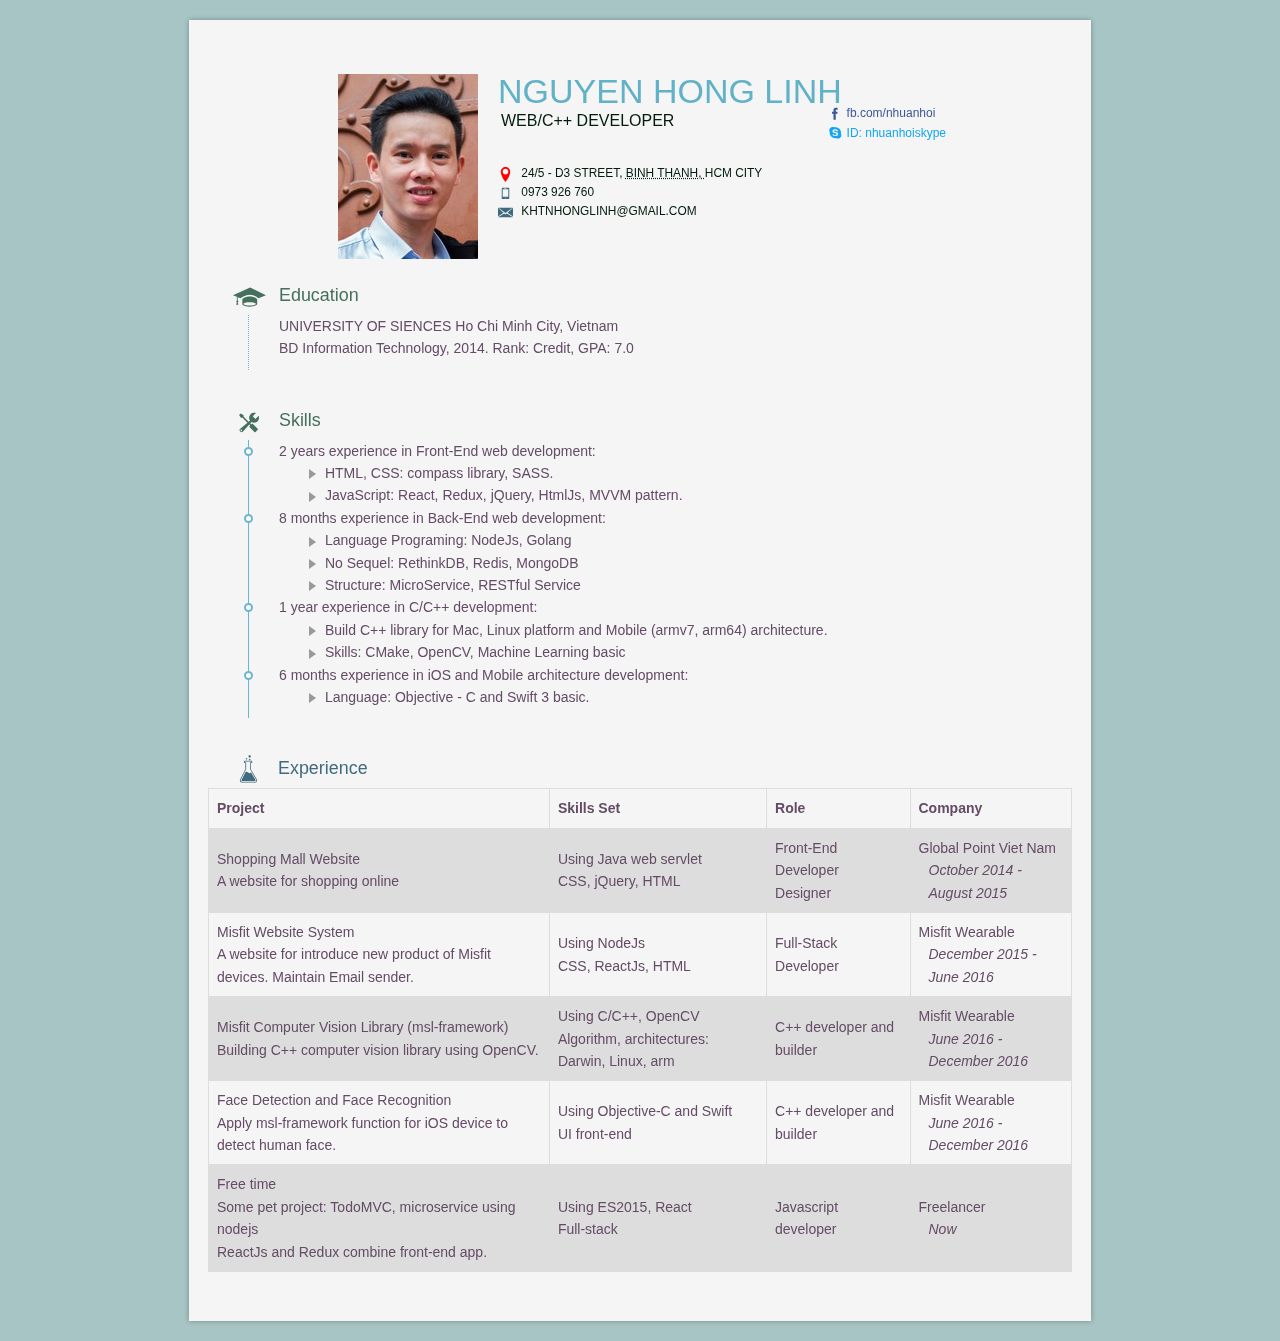
==== plaintext.html @ 3585d6a8 "Add project table" ====
<!DOCTYPE html>
<html lang="en">

<head>
  <meta http-equiv="Content-Type" content="text/html; charset=UTF-8">
  <title>Resume - Linh Nguyen</title>
  <!--<base href="">-->
  <base href=".">
  <meta name="viewport" content="width=device-width">
  <link href="./linh/font" rel="stylesheet" type="text/css">
  <link href="./linh/plaintext.css" rel="stylesheet">
  <link href="./linh/icon.css" rel="stylesheet">
  <link href="./linh/skype.css" rel="stylesheet">
  <style type="text/css" media="print">
  * {
    margin: 0;
    padding: 0;
  }
  
  body {
    background: none;
    margin: 0;
  }
  
  .main {
    padding: 0;
  }
  
  .wrap {
    background: #fff;
    box-shadow: none;
    padding: 0in;
  }
  
  .experience .icon,
  .other-items .icon,
  .main-items .icon {
    background: #fff;
  }
  
  header {
    padding-left: 30px;
  }
  
  .icon-profile {
    display: none;
  }
  
  .vcard {
    margin-left: 0;
  }
  
  .vcard,
  .vcard a {
    color: #888;
  }
  
  .vcard .tel,
  .vcard .emailh {
    margin: 0 30px;
  }
  
  .experience,
  .education,
  .skills,
  .interest {
    xborder-color: #B4D9E7;
  }
  
  #blur_1 {
    display: none;
  }
  </style>
</head>

<body>
  <div class="main">
    <div class="wrap">
      <div class="main-site">
        <a href="http://www.premii.com/">premii.com</a>
      </div>
      <header>
        <div class="profile">
          <img id="profile-image" src="./images/profile1.jpg">
        </div>
        <div class="profile-content">
          <h1 class="name">Nguyen Hong Linh</h1>
          <span class="tagline">Web/C++ Developer</span>
          <address class="vcard">
            <span class="adr">
              <span class="street-address hidden">970 W Weddell Dr # 2</span>
            <span>
                <span class="icon icon-location" style="color: red"></span>
            <span class="text" style="color: #021c0d">
                  <span class="locality">24/5 - D3 Street</span>,
            <abbr class="region" title="California">Binh Thanh, </abbr>
            <span class="postal-code">HCM City</span>
            </span>
            </span>
            </span>
            <br>
            <span class="adr">
              <span class="icon icon-phone" style="color: #3f6b7c"></span>
            <span class="text" style="color: #021c0d">0973 926 760</span>
            </span>
            <br>
            <span class="email">  
              <a class="email">
                <span class="icon icon-envelop" style="color: #3f6b7c"></span>
            <span class="text" style="color: #021c0d">khtnhonglinh@gmail.com</span>
            </a>
            </span>
          </address>
          <ul class="social">
            <li><a href="http://fb.com/nhuanhoi"><span class="icon icon-facebook"></span><span class="text">fb.com/nhuanhoi</span></a></li>
            <li><a><span class="icon icon-skype"></span><span class="text" style="color:#12A5f4">ID: nhuanhoiskype</span></a></li>
          </ul>
        </div>
      </header>
      <div class="clearfix">
        <div class="other-items1">
          <section class="education">
            <h2>
              <span class="icon icon-graduate"></span><span class="text">Education</span>
            </h2>
            <div class="skill-content">
              <div class="education-content">
                <span>UNIVERSITY OF SIENCES Ho Chi Minh City, Vietnam</span>
                <br>
                <span>BD Information Technology, 2014. Rank: Credit, GPA: 7.0</span>
              </div>
            </div>
          </section>
          <section class="skills">
            <h2>
                <span class="icon icon-tools"></span><span class="text">Skills</span>
            </h2>
            <div class="skill-content">
              <div class="front-end">
                <p>
                  2 years experience in Front-End web development:
                </p>
                <ul>
                  <li>
                    HTML, CSS: compass library, SASS.
                  </li>
                  <li>
                    JavaScript: React, Redux, jQuery, HtmlJs, MVVM pattern.
                  </li>
                </ul>
              </div>
              <div class="back-end">
                <p>
                  8 months experience in Back-End web development:
                </p>
                <ul>
                  <li>
                    Language Programing: NodeJs, Golang
                  </li>
                  <li>
                    No Sequel: RethinkDB, Redis, MongoDB
                  </li>
                  <li>
                    Structure: MicroService, RESTful Service
                  </li>
                </ul>
              </div>
              <div class="c-plus">
                <p>
                  1 year experience in C/C++ development:
                </p>
                <ul>
                  <li>
                    Build C++ library for Mac, Linux platform and Mobile (armv7, arm64) architecture.
                  </li>
                  <li>
                    Skills: CMake, OpenCV, Machine Learning basic
                  </li>
                </ul>
              </div>
              <div class="iOS">
                <p>
                  6 months experience in iOS and Mobile architecture development:
                </p>
                <ul>
                  <li>
                    Language: Objective - C and Swift 3 basic.
                  </li>
                </ul>
              </div>
            </div>
          </section>
        </div>
        <div class="main-content">
          <section class="experience">
            <h2>
                <span class="icon icon-lab"> </span><span class="text">Experience</span>
            </h2>
            <table>
              <tr>
                <th>Project</th>
                <th>Skills Set</th>
                <th>Role</th>
                <th>Company</th>
              </tr>
              <tr>
                <td>
                  <p>
                    <a>Shopping Mall Website</a>
                    </p>
                  <p>
                    A website for shopping online
                  </p>
                </td>
                <td>
                  <p>Using Java web servlet</p>
                  <p>CSS, jQuery, HTML</p>
                </td>
                <td>
                  <p>Front-End Developer </p>
                  <p>Designer</p>
                </td>
                <td>
                  <a>Global Point Viet Nam</a>
                  <br>
                  <time>October 2014 - August 2015</time>
                </td>
              </tr>
              <tr>
                <td>
                  <p>
                    <a>Misfit Website System</a>
                  </p>
                  <p>
                    A website for introduce new product of Misfit devices. Maintain Email sender.
                  </p>
                </td>
                <td>
                  <p>Using NodeJs</p>
                  <p>CSS, ReactJs, HTML</p>
                </td>
                <td>
                  <p>Full-Stack Developer </p>
                </td>
                <td>
                  <a>Misfit Wearable</a>
                  <br>
                  <time>December 2015 - June 2016</time>
                </td>
              </tr>
              <tr>
                <td>
                  <p>
                    <a>Misfit Computer Vision Library (msl-framework)</a>
                  </p>
                  <p>
                    Building C++ computer vision library using OpenCV.
                  </p>
                </td>
                <td>
                  <p>Using C/C++, OpenCV</p>
                  <p>Algorithm, architectures: Darwin, Linux, arm</p>
                </td>
                <td>
                  <p>C++ developer and builder</p>
                </td>
                <td>
                  <a>Misfit Wearable</a>
                  <br>
                  <time>June 2016 - December 2016</time>
                </td>
              </tr>
              <tr>
                <td>
                  <p>
                    <a>Face Detection and Face Recognition</a>
                  </p>
                  <p>
                    Apply msl-framework function for iOS device to detect human face.
                  </p>
                </td>
                <td>
                  <p>Using Objective-C and Swift</p>
                  <p>UI front-end</p>
                </td>
                <td>
                  <p>C++ developer and builder</p>
                </td>
                <td>
                  <a>Misfit Wearable</a>
                  <br>
                  <time>June 2016 - December 2016</time>
                </td>
              </tr>
              <tr>
                <td>
                  <p>
                    <a>Free time</a>
                  </p>
                  <p>
                    Some pet project: TodoMVC, microservice using nodejs
                  </p>
                  <p>
                    ReactJs and Redux combine front-end app.
                  </p>
                </td>
                <td>
                  <p>Using ES2015, React</p>
                  <p>Full-stack</p>
                </td>
                <td>
                  <p>Javascript developer</p>
                </td>
                <td>
                  <a>Freelancer</a>
                  <br>
                  <time>Now</time>
                </td>
              </tr>
            </table>
          </section>
        </div>
      </div>
    </div>
  </div>
  <canvas id="blur_1" width="600" height="338" data-image="/resume/a/bg4.jpg?2"></canvas>
  <!-- <script type="text/javascript" async="" src="./linh/ga.js"></script> -->
  <script type="text/javascript">
  document.body.onclick = function(e) {
    e = e || window.event;
    var target = e.target || e.srcElement;
    if (target.tagName != "A") {
      target = target.parentNode;
    }
    if (target.tagName == "A" && target.getAttribute("href", 2) == "#mail") {
      window.location = "mailto:name@domain.com".replace("name", "dharmesh").replace("domain", "premii");
      return false;
    }
  };


  /**
   * Light layer on top of a canvas element to represent an image displayed
   * within.  Pass in a canvas element and an Image object and you'll see the
   * image within the canvas element.  Use the provided methods (e.g. blur) to
   * manipulate it.
   *
   * @constructor
   * @param {HTMLElement} element HTML canvas element.
   * @param {Image} image Image object.
   */
  var CanvasImage = function(element, image) {
    this.image = image;
    this.element = element;
    this.element.width = this.image.width;
    this.element.height = this.image.height;
    this.context = this.element.getContext("2d");
    this.context.drawImage(this.image, 0, 0);
  };
  CanvasImage.prototype = {
    /**
     * Runs a blur filter over the image.
     *
     * @param {int} strength Strength of the blur.
     */
    blur: function(strength) {
      this.context.globalAlpha = 0.5; // Higher alpha made it more smooth
      // Add blur layers by strength to x and y
      // 2 made it a bit faster without noticeable quality loss
      for (var y = -strength; y <= strength; y += 2) {
        for (var x = -strength; x <= strength; x += 2) {
          // Apply layers
          this.context.drawImage(this.element, x, y);
          // Add an extra layer, prevents it from rendering lines
          // on top of the images (does makes it slower though)
          if (x >= 0 && y >= 0) {
            this.context.drawImage(this.element, -(x - 1), -(y - 1));
          }
        }
      }
      this.context.globalAlpha = 1.0;
    }
  };

  /**
   * Initialise an image on the page and blur it.
   */
  window.onload = function() {
    var url = '/resume/a/bg{number}.jpg?2'.replace('{number}', parseInt(Math.random() * 16, 10)),
      image,
      canvasImage;


    image = new Image();
    image.onload = function() {
      canvasImage = new CanvasImage(document.getElementById('blur_1'), this);
      //    try{console.time('blur_1');}catch(err){}
      canvasImage.blur(3);
      //    try{console.timeEnd('blur_1');}catch(err){}
      canvasImage.element.setAttribute('data-image', url);
    };
    image.src = url;
  };


  var _gaq = _gaq || [];
  _gaq.push(['_setAccount', 'UA-12623205-1']);
  _gaq.push(['_setDomainName', 'premii.com']);
  _gaq.push(['_trackPageview']);

  (function() {
    var ga = document.createElement('script');
    ga.type = 'text/javascript';
    ga.async = true;
    ga.src = ('https:' == document.location.protocol ? 'https://ssl' : 'http://www') + '.google-analytics.com/ga.js';
    var s = document.getElementsByTagName('script')[0];
    s.parentNode.insertBefore(ga, s);
  })();
  </script>
</body>

</html>
---- linh/plaintext.css ----
* {
    margin: 0;
    padding: 0;
}

html {
    font-size: 14px;
    line-height: 1.6;
}

body {
    background: #a6c5c4;
    font-family: "Source Sans Pro", "Helvetica Neue", Segoe UI, trebuchet MS, Helvetica, Arial, sans-serif;
}

.clearfix {
    overflow: hidden;
    clear: left;
    margin-top: 24px;
}

h1,
.heading {
    font-weight: 100;
}

ul {
    list-style: none;
}

.hidden {
    display: none;
}

a {
    text-decoration: none;
    color: #644B66;
}

.main {
    padding: 20px 0;
    background: url(bg_lines6.png);
}

.wrap {
    xdisplay: none;
    margin: 0 auto;
    width: 9in;
    padding: 0.2in;
    min-height: 400px;
    background: #f5f5f5;
    color: #644B66;
    box-shadow: 0 0 5px rgba(0, 0, 0, 0.3);
}

.main-site {
    background: #292C31;
    padding: 5px 15px;
    display: none;
}

.main-site a {
    color: #888;
    font-size: 120%;
}

header {
    position: relative;
    padding: 35px 40px 30px 130px;
}

.name {
    color: #62B2C7;
    text-transform: uppercase;
    font-size: 34px;
    line-height: 1;
    font-weight: 100;
}

.tagline {
    padding-left: 3px;
    color: #021c0d;
    font-size: 16px;
    text-transform: uppercase;
    font-weight: 200;
}

.icon-profile {
    position: absolute;
    font-size: 100px;
    color: #62B2C7;
    opacity: 1;
    top: 10px;
    left: 24px;
    line-height: 1;
    color: #f5f5f5;
    text-shadow: 0 0 1px #069;
}

.vcard {
    margin-left: -100px;
    margin-top: 30px;
    font-style: normal;
    font-size: 85%;
    font-weight: 400;
    text-transform: uppercase;
    color: #999;
}

.vcard a {
    color: #A1A1A1;
}


/*.vcard .tel{*/


/*    display: block;
    display: inline-block;
    margin: 0;*/


/*}*/

.vcard .emailh {
    display: block;
    display: inline-block;
    margin: 0 40px;
}

.vcard .emailh {
    margin-left: 0;
}

.vcard .icon {
    display: inline-block;
    width: 20px;
    padding-top: 1px;
    font-size: 15px;
    vertical-align: middle;
}

.vcart .text {
    vertical-align: middle;
}

.social {
    font-size: 12px;
    position: absolute;
    top: 30px;
    right: 100px
}

.social .icon,
.social .text {
    margin-right: 6px;
    display: inline-block;
    vertical-align: middle;
}

.icon-facebook,
.icon-facebook~.text {
    color: #3b5998;
}

.icon-twitter,
.icon-twitter~.text {
    color: #25baf0;
}

.icon-linkedin,
.icon-linkedin~.text {
    color: #3492c2;
}

.other-items {
    float: left;
    padding: 0px 0 0 40px;
    width: 215px;
}

.other-items1 {
    /*float: left;*/
    padding: 0px 0 0 40px;
    /*width: 215px;*/
}

.main-content {
    /*float: left;*/
    /*padding: 0px 40px 0 40px;*/
    /*max-width: 460px;*/
}

.experience {
    position: relative;
    /*border-left: 1px dotted #62B2C7;*/
    margin-bottom: 30px;
    /*padding: 0 0 10px 30px;*/
    xfont-weight: 400;
}

.education,
.skills,
.interest {
    position: relative;
    border-left: 1px dotted #62B2C7;
    margin-bottom: 30px;
    padding: 0 0 10px 30px;
    xfont-weight: 400;
}

.experience h2 {
    padding: 0px 40px 0 70px;
    font-size: 128%;
    color: #45705D;
    font-weight: 400;
}

.education h2,
.skills h2,
.interest h2 {
    font-size: 128%;
    color: #45705D;
    font-weight: 400;
}

.experience .icon,
.education .icon,
.skills .icon,
.interest .icon {
    position: relative;
    margin: 0px 10px 0 -50px;
    display: inline-block;
    width: 40px;
    font-size: 25px;
    text-align: center;
    background: #f5f5f5;
    border-radius: 30px;
    height: 40px;
    line-height: 1.8;
    vertical-align: middle;
    position: relative;
    overflow: hidden;
}

.experience .text,
.education .text,
.skills .text,
.interest .text {
    vertical-align: middle;
}

.personal-projects .text small {
    opacity: 0.9;
    font-weight: 100;
    font-size: 85%;
}

.skills {
    border-left-style: solid;
    border-left-color: #6BB5D0;
}

.education {
    border-color: #6BB5D0;
}

.education li {
    margin-top: 10px;
    margin-bottom: 20px;
}

.education li:last-child {
    margin-bottom: 0;
}

.education .major {
    font-weight: 400;
    border-bottom: 1px dotted #ccc;
    color: #4B4C4D;
}

.education .school {
    display: block;
}

.education li:before {
    content: '';
    position: absolute;
    height: 5px;
    width: 5px;
    background: #fff;
    border-radius: 8px;
    left: -5px;
    margin-top: 7px;
    border: 2px solid #6BB5D0;
}

.experience {
    /*border-color: #6BB5D0;*/
    /*border-left-style: solid;*/
    /*border-left-color: #6BB5D0;*/
}

.experience .icon {
    color: #3F6B7C;
}

.experience .text {
    color: #3F6B7C;
}

.experience h3 {
    margin-top: 20px;
    font-weight: 400;
    font-size: 107%;
    color: #4B4C4D;
}

.experience h3:before {
    content: '';
    position: absolute;
    height: 5px;
    width: 5px;
    background: #fff;
    border-radius: 8px;
    left: -5px;
    margin-top: 7px;
    border: 2px solid #6BB5D0;
}

.experience a {
    font-weight: 400;
    /*color: #DE4140;*/
}

.experience .location {
    display: none;
}

.experience time {
    display: inline-block;
    font-style: italic;
    margin-left: 10px;
}

.experience li {
    padding: 7px 0 7px 15px;
}

#blur_1 {
    position: fixed;
    top: 0;
    left: 0;
    min-width: 100%;
    min-height: 100%;
    z-index: -1;
}

.profile {
    width: 140px;
    height: 185px;
    float: left;
}

.profile-content {
    position: relative;
    left: 20px;
}

.skill-content ul {
    padding-left: 30px;
}

.skill-content ul li {}

.skill-content p:before {
    content: '';
    position: absolute;
    height: 5px;
    width: 5px;
    background: #fff;
    border-radius: 8px;
    left: -5px;
    margin-top: 7px;
    border: 2px solid #6BB5D0;
}

.skill-content ul li:before {
    content: '';
    width: 0px;
    height: 0px;
    border-style: solid;
    border-width: 5px 0px 5px 7px;
    border-color: transparent transparent transparent #999;
    display: inline-block;
    vertical-align: middle;
    margin-right: 5px;
}

table {
    font-family: arial, sans-serif;
    border-collapse: collapse;
    width: 100%;
    /*background-color: #dddddd;*/
}

td,
th {
    border: 1px solid #dddddd;
    text-align: left;
    padding: 8px;
}

tr:nth-child(even) {
    background-color: #dddddd;
}


@media (max-width: 30em) {
    #blur_1 {
        display: none;
    }
    .main {
        padding: 0;
    }
    .wrap {
        width: auto;
        padding: 0 10px;
        background: #f5f5f5 url(bg_lines6.png);
        box-shadow: none;
    }
    header {
        padding: 25px 0 30px 6px;
    }
    .icon-profile {
        display: none;
    }
    .vcard {
        margin-left: 0;
        margin-top: 15px;
    }
    /*.vcard .tel,*/
    .vcard .emailh {
        display: block;
        margin: 0;
    }
    .social {
        position: static;
    }
    .other-items {
        float: none;
        width: auto;
        padding-left: 12px;
    }
    .other-items1 {
        float: none;
        width: auto;
        padding-left: 12px;
    }
    .main-content {
        float: none;
        width: auto;
        padding-left: 12px;
    }
    .experience time {
        margin: 0;
        display: block;
    }
    .experience,
    .education,
    .skills,
    .interest {
        padding-left: 20px;
    }
    .experience .icon,
    .education .icon,
    .skills .icon,
    .interest .icon {
        margin: 0 0 0 -40px;
    }
}
---- linh/icon.css ----
@font-face {
	font-family: 'icomoon';
	src:url('fonts/icomoon.eot');
}
@font-face {
	font-family: 'icomoon';
	src: url([data-uri]) format('woff'),
		 url([data-uri]) format('truetype');
	font-weight: normal;
	font-style: normal;
}

/* Use the following CSS code if you want to use data attributes for inserting your icons */
[data-icon]:before {
	font-family: 'icomoon';
	content: attr(data-icon);
	speak: none;
	font-weight: normal;
	line-height: 1;
	-webkit-font-smoothing: antialiased;
}

/* Use the following CSS code if you want to have a class per icon */
/*
Instead of a list of all class selectors,
you can use the generic selector below, but it's slower:
[class*="icon-"]:before {
*/
.icon-home:before, .icon-bookmark:before, .icon-briefcase:before, .icon-cogs:before, .icon-tools:before, .icon-atom:before, .icon-lab:before, .icon-user:before, .icon-profile:before, .icon-vcard:before, .icon-location:before, .icon-tablet:before, .icon-phone:before, .icon-mobile:before, .icon-tablet-2:before, .icon-screen:before, .icon-file-pdf:before, .icon-linkedin:before, .icon-facebook:before, .icon-twitter:before, .icon-graduate:before, .icon-graduation:before, .icon-book:before, .icon-briefcase-2:before, .icon-suitcase:before, .icon-envelop:before, .icon-earth:before, .icon-link:before, .icon-heart:before, .icon-star:before, .icon-star-2:before, .icon-ruler:before, .icon-code:before {
	font-family: 'icomoon';
	speak: none;
	font-style: normal;
	font-weight: normal;
	line-height: 1;
	-webkit-font-smoothing: antialiased;
}
.icon-home:before {
	content: "\e000";
}
.icon-bookmark:before {
	content: "\e00f";
}
.icon-briefcase:before {
	content: "\e010";
}
.icon-cogs:before {
	content: "\e011";
}
.icon-tools:before {
	content: "\e012";
}
.icon-atom:before {
	content: "\e013";
}
.icon-lab:before {
	content: "\e014";
}
.icon-user:before {
	content: "\e015";
}
.icon-profile:before {
	content: "\e016";
}
.icon-vcard:before {
	content: "\e001";
}
.icon-location:before {
	content: "\e002";
}
.icon-tablet:before {
	content: "\e003";
}
.icon-phone:before {
	content: "\e004";
}
.icon-mobile:before {
	content: "\e005";
}
.icon-tablet-2:before {
	content: "\e006";
}
.icon-screen:before {
	content: "\e007";
}
.icon-file-pdf:before {
	content: "\e008";
}
.icon-linkedin:before {
	content: "\e009";
}
.icon-facebook:before {
	content: "\e00a";
}
.icon-twitter:before {
	content: "\e00b";
}
.icon-graduate:before {
	content: "\e00c";
}
.icon-graduation:before {
	content: "\e00d";
}
.icon-book:before {
	content: "\e017";
}
.icon-briefcase-2:before {
	content: "\e018";
}
.icon-suitcase:before {
	content: "\e019";
}
.icon-envelop:before {
	content: "\e00e";
}
.icon-earth:before {
	content: "\e01a";
}
.icon-link:before {
	content: "\e01b";
}
.icon-heart:before {
	content: "\e01c";
}
.icon-star:before {
	content: "\e01d";
}
.icon-star-2:before {
	content: "\e01e";
}
.icon-ruler:before {
	content: "\e020";
}
.icon-code:before {
	content: "\e01f";
}
---- linh/skype.css ----
@font-face {
  font-family: 'icomoon';
  src:  url('skype/icomoon.eot?km4p1p');
  src:  url('skype/icomoon.eot?km4p1p#iefix') format('embedded-opentype'),
    url('skype/icomoon.ttf?km4p1p') format('truetype'),
    url('skype/icomoon.woff?km4p1p') format('woff'),
    url('skype/icomoon.svg?km4p1p#icomoon') format('svg');
  font-weight: normal;
  font-style: normal;
}

[class^="icon-"], [class*=" icon-"] {
  /* use !important to prevent issues with browser extensions that change fonts */
  font-family: 'icomoon' !important;
  speak: none;
  font-style: normal;
  font-weight: normal;
  font-variant: normal;
  text-transform: none;
  line-height: 1;

  /* Better Font Rendering =========== */
  -webkit-font-smoothing: antialiased;
  -moz-osx-font-smoothing: grayscale;
}

.icon-skype:before {
  content: "\eac5";
  color: #12A5f4;
}
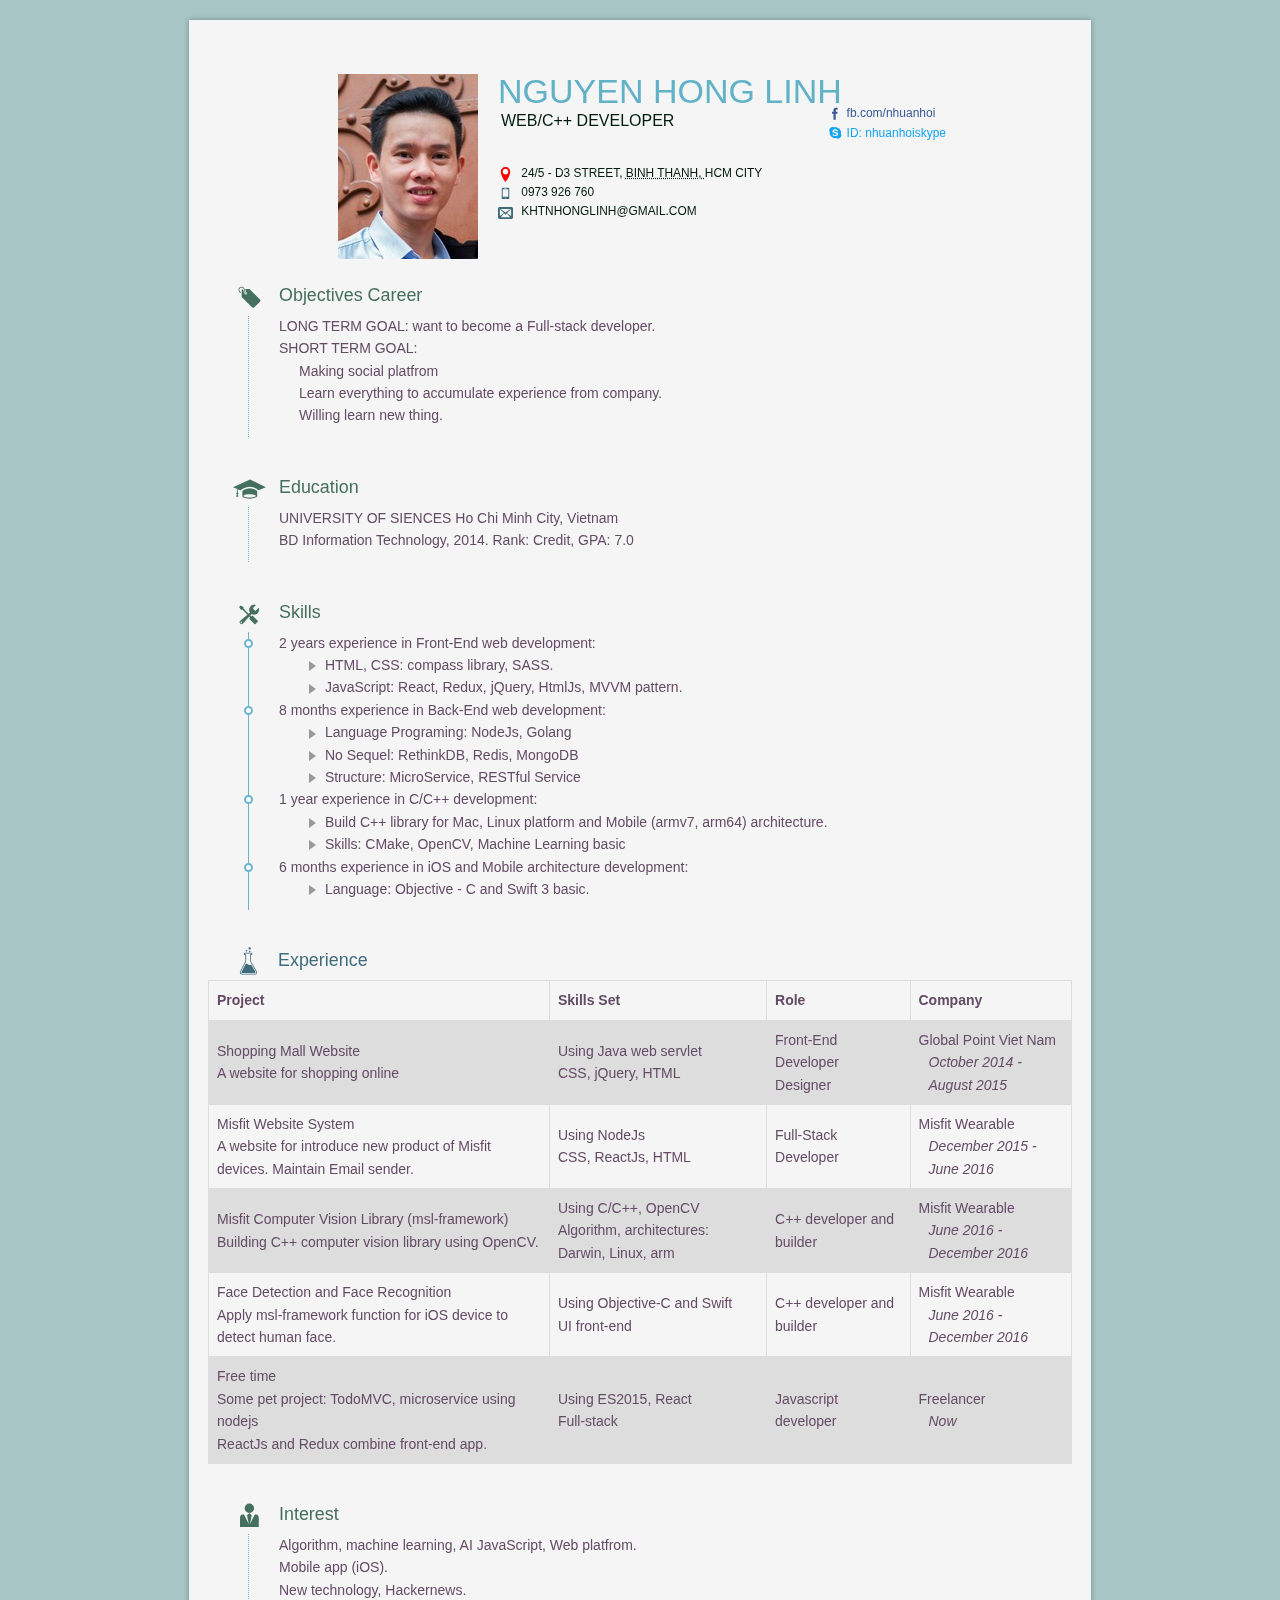
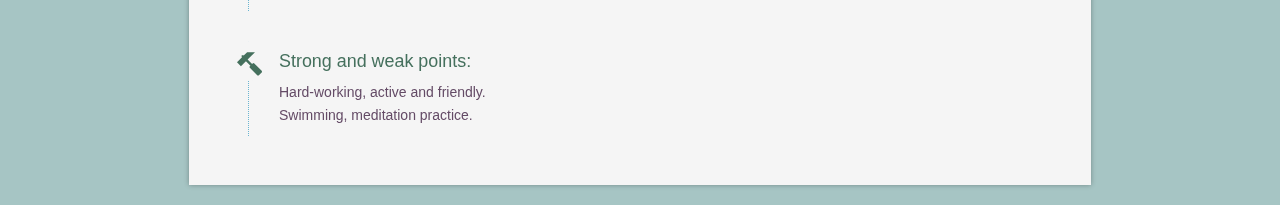
==== commit 42fcc33a: "finish CV" ====
--- a/plaintext.html
+++ b/plaintext.html
@@ -11,6 +11,7 @@
   <link href="./linh/plaintext.css" rel="stylesheet">
   <link href="./linh/icon.css" rel="stylesheet">
   <link href="./linh/skype.css" rel="stylesheet">
+  <link href="./linh/extend.css" rel="stylesheet">
   <style type="text/css" media="print">
   * {
     margin: 0;
@@ -121,6 +122,28 @@
         <div class="other-items1">
           <section class="education">
             <h2>
+              <span class="icon icon-tag-cord"></span><span class="text">Objectives Career</span>
+            </h2>
+            <div class="skill-content">
+              <div class="education-content">
+                <span>
+                  <span style="text-transform: uppercase;">
+                    Long term goal:
+                  </span> want to become a Full-stack developer.</span>
+                <br>
+                <span>
+                  <span style="text-transform: uppercase;">
+                    short term goal:</span>
+                <br>
+                <span class="short-term">Making social platfrom</span>
+                <br>
+                <span class="short-term">Learn everything to accumulate experience from company.</span> <br>
+                <span class="short-term">Willing learn new thing.</span>
+              </div>
+            </div>
+          </section>
+          <section class="education">
+            <h2>
               <span class="icon icon-graduate"></span><span class="text">Education</span>
             </h2>
             <div class="skill-content">
@@ -207,7 +230,7 @@
                 <td>
                   <p>
                     <a>Shopping Mall Website</a>
-                    </p>
+                  </p>
                   <p>
                     A website for shopping online
                   </p>
@@ -318,6 +341,46 @@
                 </td>
               </tr>
             </table>
+          </section>
+        </div>
+        <div class="other-items1">
+          <section class="education">
+            <h2>
+              <span class="icon icon-user-tie"></span><span class="text">Interest</span>
+            </h2>
+            <div class="skill-content">
+              <div class="education-content">
+                <!-- <span>
+                  <span style="text-transform: uppercase;">
+                    Long term goal:
+                  </span> want to become a Full-stack developer.</span>
+                <br>
+                  <span style="text-transform: uppercase;">
+                    short term goal:</span><br> -->
+                  <span class="">Algorithm, machine learning, AI</span>
+                  <span class="">JavaScript, Web platfrom.</span><br>
+                  <span class="">Mobile app (iOS).</span><br>
+                  <span class="">New technology, Hackernews.</span><br>
+              </div>
+            </div>
+          </section>
+          <section class="education">
+            <h2>
+              <span class="icon icon-hammer"></span><span class="text">Strong and weak points:</span>
+            </h2>
+            <div class="skill-content">
+              <div class="education-content">
+                <!-- <span>
+                  <span style="text-transform: uppercase;">
+                    Long term goal:
+                  </span> want to become a Full-stack developer.</span>
+                <br>
+                  <span style="text-transform: uppercase;">
+                    short term goal:</span><br> -->
+                  <span class="">Hard-working, active and friendly.</span><br>
+                  <span class="">Swimming, meditation practice.</span>
+              </div>
+            </div>
           </section>
         </div>
       </div>
--- a/linh/plaintext.css
+++ b/linh/plaintext.css
@@ -40,6 +40,10 @@
 .main {
     padding: 20px 0;
     background: url(bg_lines6.png);
+}
+
+.short-term {
+    padding-left: 20px;
 }
 
 .wrap {
@@ -416,7 +420,6 @@
     background-color: #dddddd;
 }
 
-
 @media (max-width: 30em) {
     #blur_1 {
         display: none;
--- a/linh/extend.css
+++ b/linh/extend.css
@@ -0,0 +1,48 @@
+@font-face {
+  font-family: 'icomoon';
+  src:  url('extend/icomoon.eot?haz2sm');
+  src:  url('extend/icomoon.eot?haz2sm#iefix') format('embedded-opentype'),
+    url('extend/icomoon.ttf?haz2sm') format('truetype'),
+    url('extend/icomoon.woff?haz2sm') format('woff'),
+    url('extend/icomoon.svg?haz2sm#icomoon') format('svg');
+  font-weight: normal;
+  font-style: normal;
+}
+
+[class^="icon-"], [class*=" icon-"] {
+  /* use !important to prevent issues with browser extensions that change fonts */
+  font-family: 'icomoon' !important;
+  speak: none;
+  font-style: normal;
+  font-weight: normal;
+  font-variant: normal;
+  text-transform: none;
+  line-height: 1;
+
+  /* Better Font Rendering =========== */
+  -webkit-font-smoothing: antialiased;
+  -moz-osx-font-smoothing: grayscale;
+}
+
+.icon-puzzle:before {
+  content: "\e902";
+}
+.icon-tag-cord:before {
+  content: "\e901";
+}
+.icon-skype2:before {
+  content: "\e900";
+}
+.icon-pencil:before {
+  content: "\e905";
+}
+.icon-envelop:before {
+  content: "\e945";
+}
+.icon-user-tie:before {
+  content: "\e976";
+}
+.icon-hammer:before {
+  content: "\e996";
+}
+
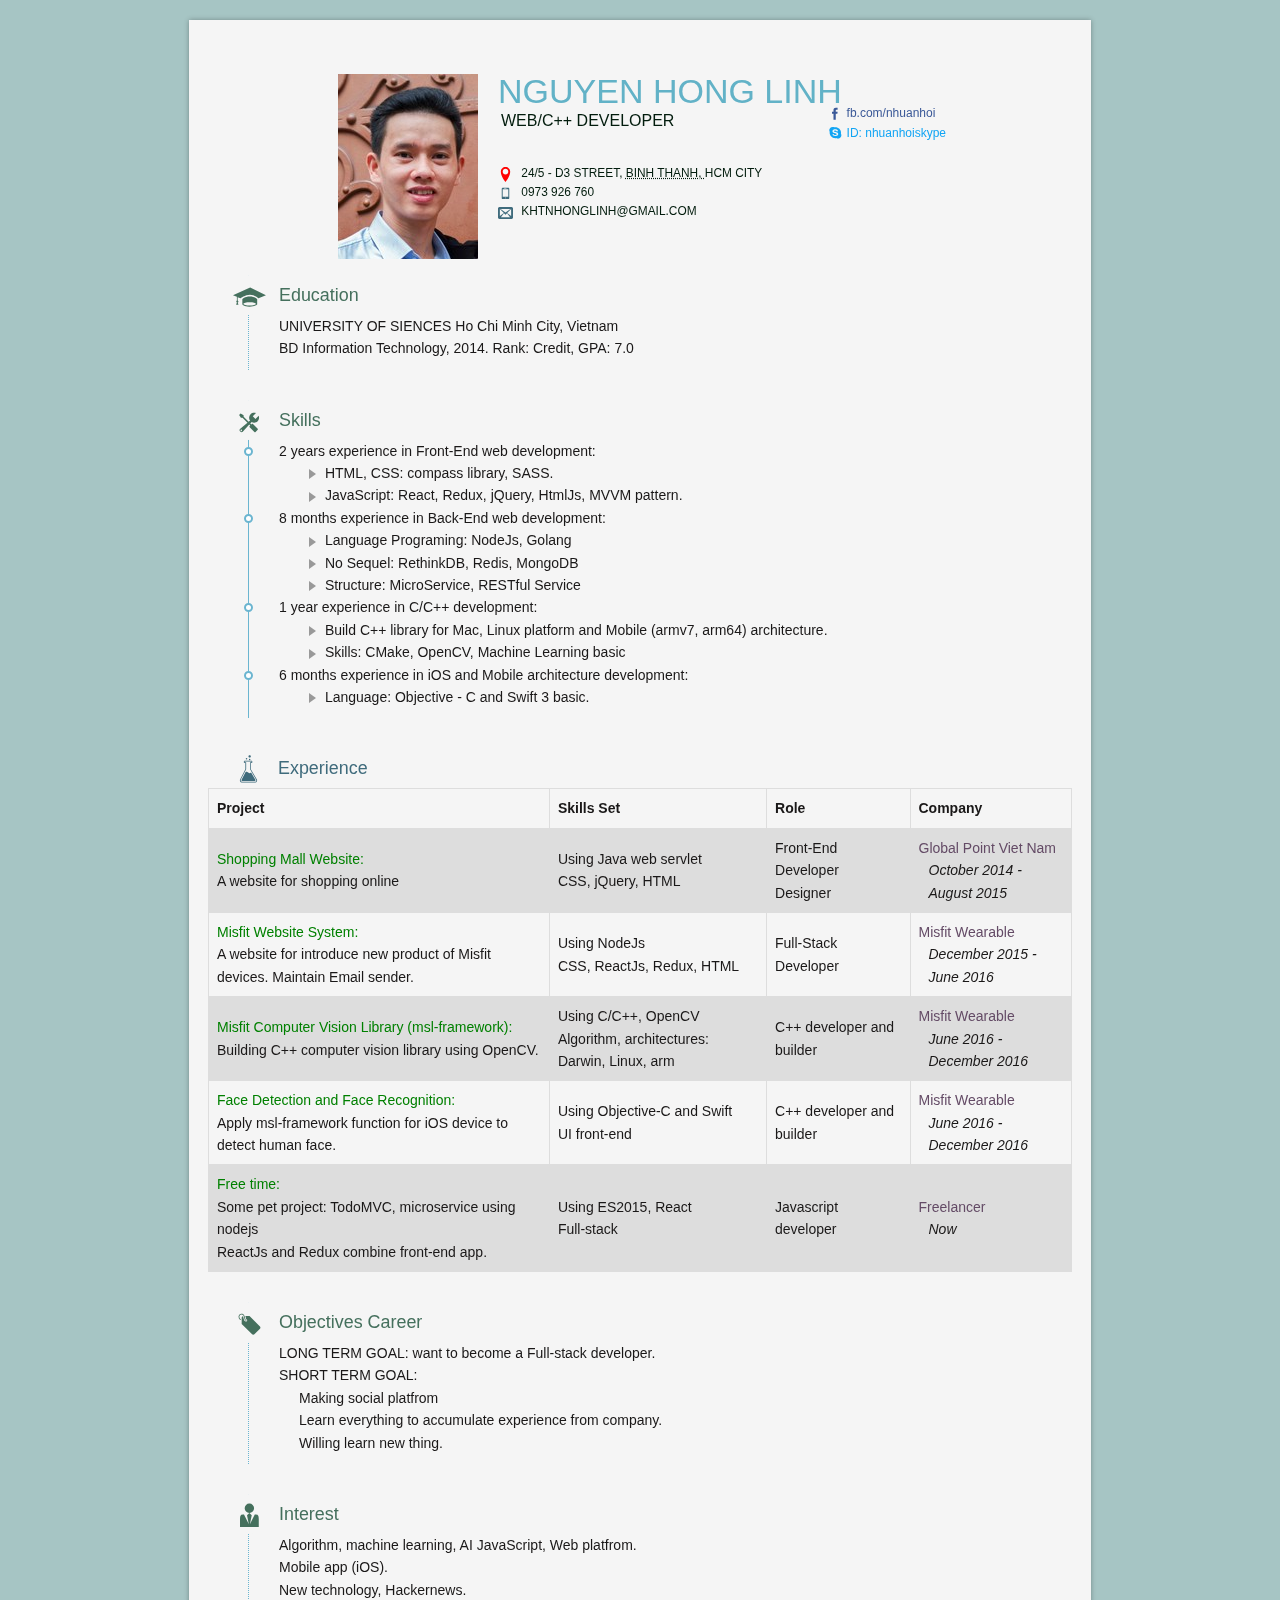
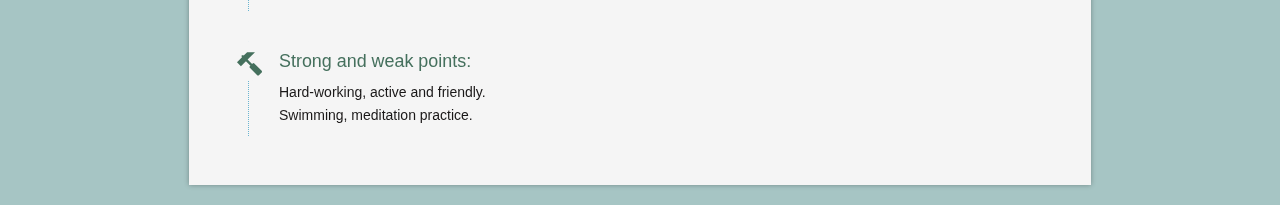
==== commit 5a533541: "finish" ====
--- a/plaintext.html
+++ b/plaintext.html
@@ -120,7 +120,7 @@
       </header>
       <div class="clearfix">
         <div class="other-items1">
-          <section class="education">
+          <!-- <section class="education">
             <h2>
               <span class="icon icon-tag-cord"></span><span class="text">Objectives Career</span>
             </h2>
@@ -141,7 +141,7 @@
                 <span class="short-term">Willing learn new thing.</span>
               </div>
             </div>
-          </section>
+          </section> -->
           <section class="education">
             <h2>
               <span class="icon icon-graduate"></span><span class="text">Education</span>
@@ -229,7 +229,7 @@
               <tr>
                 <td>
                   <p>
-                    <a>Shopping Mall Website</a>
+                    <a class="project-title">Shopping Mall Website:</a>
                   </p>
                   <p>
                     A website for shopping online
@@ -252,7 +252,7 @@
               <tr>
                 <td>
                   <p>
-                    <a>Misfit Website System</a>
+                    <a class="project-title">Misfit Website System:</a>
                   </p>
                   <p>
                     A website for introduce new product of Misfit devices. Maintain Email sender.
@@ -260,7 +260,7 @@
                 </td>
                 <td>
                   <p>Using NodeJs</p>
-                  <p>CSS, ReactJs, HTML</p>
+                  <p>CSS, ReactJs, Redux, HTML</p>
                 </td>
                 <td>
                   <p>Full-Stack Developer </p>
@@ -274,7 +274,7 @@
               <tr>
                 <td>
                   <p>
-                    <a>Misfit Computer Vision Library (msl-framework)</a>
+                    <a class="project-title">Misfit Computer Vision Library (msl-framework):</a>
                   </p>
                   <p>
                     Building C++ computer vision library using OpenCV.
@@ -296,7 +296,7 @@
               <tr>
                 <td>
                   <p>
-                    <a>Face Detection and Face Recognition</a>
+                    <a class="project-title">Face Detection and Face Recognition:</a>
                   </p>
                   <p>
                     Apply msl-framework function for iOS device to detect human face.
@@ -318,7 +318,7 @@
               <tr>
                 <td>
                   <p>
-                    <a>Free time</a>
+                    <a class="project-title">Free time:</a>
                   </p>
                   <p>
                     Some pet project: TodoMVC, microservice using nodejs
@@ -346,30 +346,33 @@
         <div class="other-items1">
           <section class="education">
             <h2>
-              <span class="icon icon-user-tie"></span><span class="text">Interest</span>
+              <span class="icon icon-tag-cord"></span><span class="text">Objectives Career</span>
             </h2>
             <div class="skill-content">
-              <div class="education-content">
-                <!-- <span>
+              <div class="objective-content">
+                <span>
                   <span style="text-transform: uppercase;">
                     Long term goal:
                   </span> want to become a Full-stack developer.</span>
                 <br>
-                  <span style="text-transform: uppercase;">
-                    short term goal:</span><br> -->
-                  <span class="">Algorithm, machine learning, AI</span>
-                  <span class="">JavaScript, Web platfrom.</span><br>
-                  <span class="">Mobile app (iOS).</span><br>
-                  <span class="">New technology, Hackernews.</span><br>
+                <span>
+                  <span style="text-transform: uppercase;">
+                    short term goal:</span>
+                <br>
+                <span class="short-term">Making social platfrom</span>
+                <br>
+                <span class="short-term">Learn everything to accumulate experience from company.</span>
+                <br>
+                <span class="short-term">Willing learn new thing.</span>
               </div>
             </div>
           </section>
           <section class="education">
             <h2>
-              <span class="icon icon-hammer"></span><span class="text">Strong and weak points:</span>
+              <span class="icon icon-user-tie"></span><span class="text">Interest</span>
             </h2>
             <div class="skill-content">
-              <div class="education-content">
+              <div class="interest-content">
                 <!-- <span>
                   <span style="text-transform: uppercase;">
                     Long term goal:
@@ -377,8 +380,32 @@
                 <br>
                   <span style="text-transform: uppercase;">
                     short term goal:</span><br> -->
-                  <span class="">Hard-working, active and friendly.</span><br>
-                  <span class="">Swimming, meditation practice.</span>
+                <span class="">Algorithm, machine learning, AI</span>
+                <span class="">JavaScript, Web platfrom.</span>
+                <br>
+                <span class="">Mobile app (iOS).</span>
+                <br>
+                <span class="">New technology, Hackernews.</span>
+                <br>
+              </div>
+            </div>
+          </section>
+          <section class="education">
+            <h2>
+              <span class="icon icon-hammer"></span><span class="text">Strong and weak points:</span>
+            </h2>
+            <div class="skill-content">
+              <div class="strong-content">
+                <!-- <span>
+                  <span style="text-transform: uppercase;">
+                    Long term goal:
+                  </span> want to become a Full-stack developer.</span>
+                <br>
+                  <span style="text-transform: uppercase;">
+                    short term goal:</span><br> -->
+                <span class="">Hard-working, active and friendly.</span>
+                <br>
+                <span class="">Swimming, meditation practice.</span>
               </div>
             </div>
           </section>
--- a/linh/plaintext.css
+++ b/linh/plaintext.css
@@ -402,15 +402,26 @@
     margin-right: 5px;
 }
 
+.project-title {
+    color: green;
+}
+
 table {
     font-family: arial, sans-serif;
     border-collapse: collapse;
     width: 100%;
     /*background-color: #dddddd;*/
 }
-
+.education-content,
+.skill-content,
+.strong-content,
+.interest-content,
+.objective-content {
+    color: #1a1818;
+}
 td,
 th {
+    color: #1a1818;
     border: 1px solid #dddddd;
     text-align: left;
     padding: 8px;
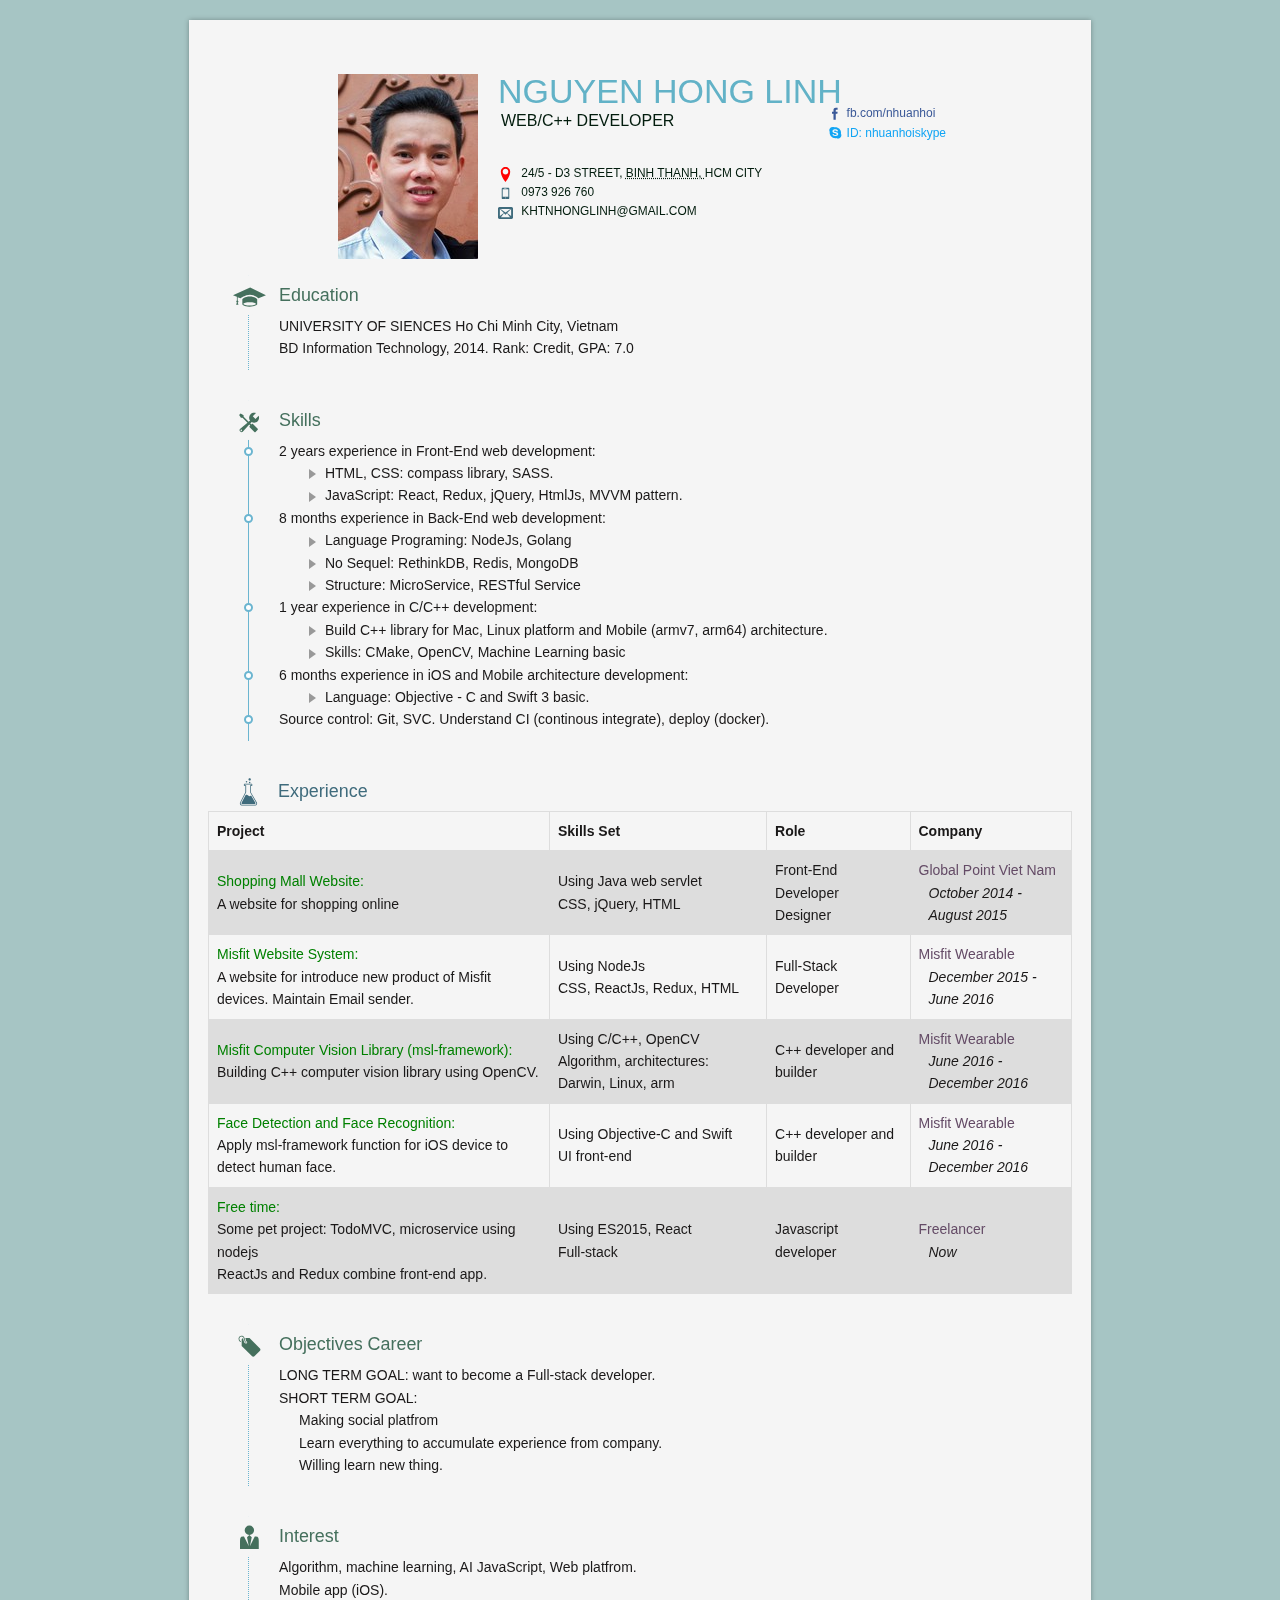
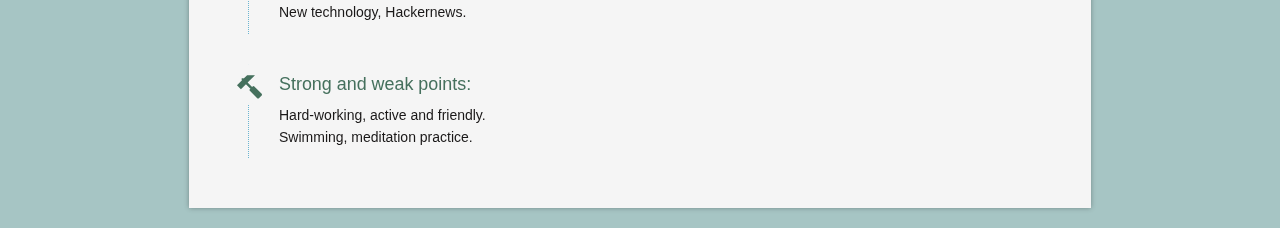
==== commit ffb02dbd: "add deploy experience" ====
--- a/plaintext.html
+++ b/plaintext.html
@@ -211,6 +211,16 @@
                   </li>
                 </ul>
               </div>
+              <div class="deploy">
+                <p> 
+                  Source control: Git, SVC. Understand CI (continous integrate), deploy (docker).
+                </p>
+                <!-- <ul>
+                  <li>
+                    Language: Objective - C and Swift 3 basic.
+                  </li>
+                </ul> -->
+              </div>
             </div>
           </section>
         </div>
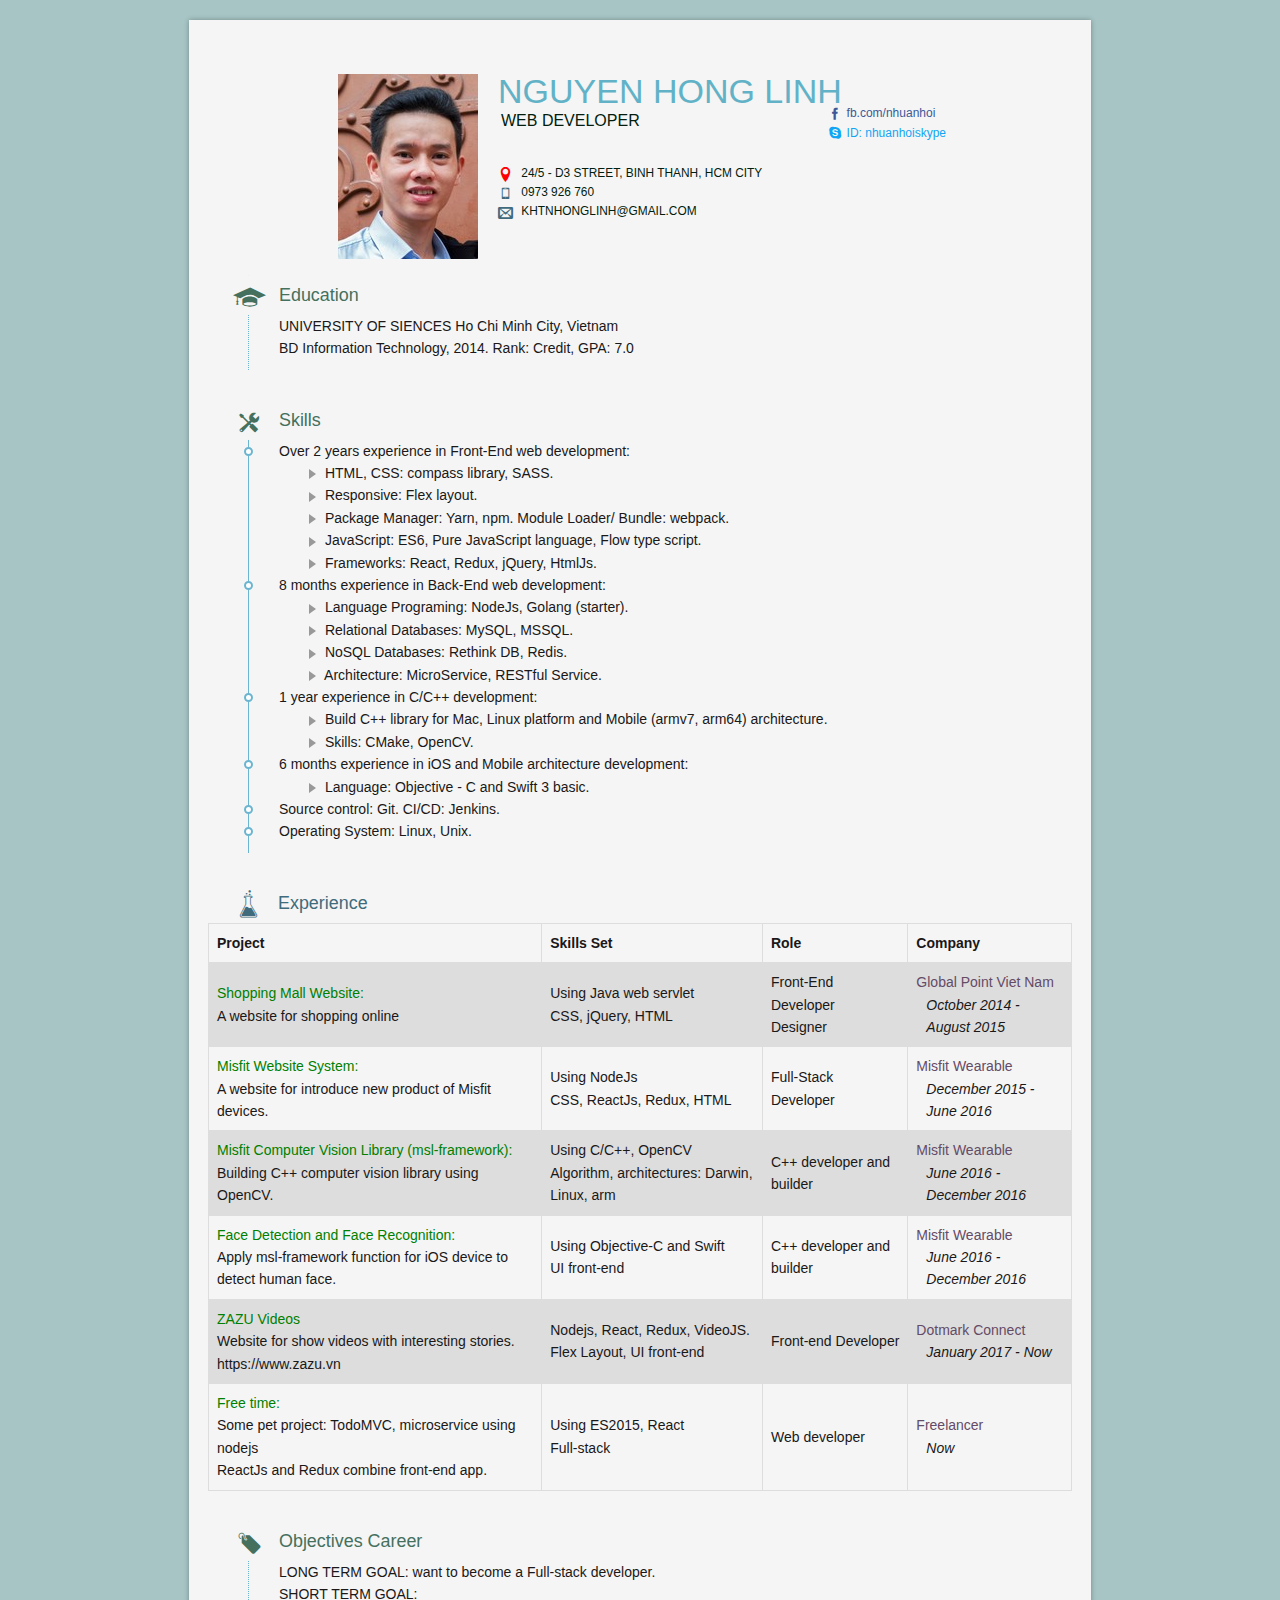
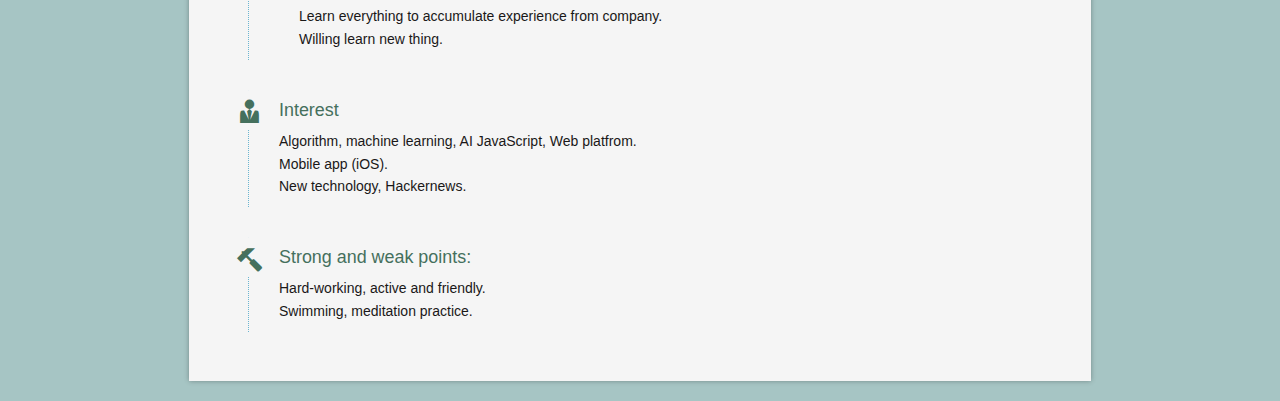
==== commit ce3411ef: "update cv" ====
--- a/plaintext.html
+++ b/plaintext.html
@@ -4,7 +4,6 @@
 <head>
   <meta http-equiv="Content-Type" content="text/html; charset=UTF-8">
   <title>Resume - Linh Nguyen</title>
-  <!--<base href="">-->
   <base href=".">
   <meta name="viewport" content="width=device-width">
   <link href="./linh/font" rel="stylesheet" type="text/css">
@@ -86,7 +85,7 @@
         </div>
         <div class="profile-content">
           <h1 class="name">Nguyen Hong Linh</h1>
-          <span class="tagline">Web/C++ Developer</span>
+          <span class="tagline">Web Developer</span>
           <address class="vcard">
             <span class="adr">
               <span class="street-address hidden">970 W Weddell Dr # 2</span>
@@ -94,7 +93,7 @@
                 <span class="icon icon-location" style="color: red"></span>
             <span class="text" style="color: #021c0d">
                   <span class="locality">24/5 - D3 Street</span>,
-            <abbr class="region" title="California">Binh Thanh, </abbr>
+            <abbr class="region">Binh Thanh, </abbr>
             <span class="postal-code">HCM City</span>
             </span>
             </span>
@@ -120,28 +119,6 @@
       </header>
       <div class="clearfix">
         <div class="other-items1">
-          <!-- <section class="education">
-            <h2>
-              <span class="icon icon-tag-cord"></span><span class="text">Objectives Career</span>
-            </h2>
-            <div class="skill-content">
-              <div class="education-content">
-                <span>
-                  <span style="text-transform: uppercase;">
-                    Long term goal:
-                  </span> want to become a Full-stack developer.</span>
-                <br>
-                <span>
-                  <span style="text-transform: uppercase;">
-                    short term goal:</span>
-                <br>
-                <span class="short-term">Making social platfrom</span>
-                <br>
-                <span class="short-term">Learn everything to accumulate experience from company.</span> <br>
-                <span class="short-term">Willing learn new thing.</span>
-              </div>
-            </div>
-          </section> -->
           <section class="education">
             <h2>
               <span class="icon icon-graduate"></span><span class="text">Education</span>
@@ -161,14 +138,23 @@
             <div class="skill-content">
               <div class="front-end">
                 <p>
-                  2 years experience in Front-End web development:
+                  Over 2 years experience in Front-End web development:
                 </p>
                 <ul>
                   <li>
                     HTML, CSS: compass library, SASS.
                   </li>
                   <li>
-                    JavaScript: React, Redux, jQuery, HtmlJs, MVVM pattern.
+                    Responsive: Flex layout.
+                  </li>
+                  <li>
+                    Package Manager: Yarn, npm. Module Loader/ Bundle: webpack.
+                  </li>
+                  <li>
+                    JavaScript: ES6, Pure JavaScript language, Flow type script.
+                  <li>
+                    Frameworks: React, Redux, jQuery, HtmlJs.
+                  </li>
                   </li>
                 </ul>
               </div>
@@ -178,13 +164,16 @@
                 </p>
                 <ul>
                   <li>
-                    Language Programing: NodeJs, Golang
-                  </li>
-                  <li>
-                    No Sequel: RethinkDB, Redis, MongoDB
-                  </li>
-                  <li>
-                    Structure: MicroService, RESTful Service
+                    Language Programing: NodeJs, Golang (starter).
+                  </li>
+                  <li>
+                    Relational Databases: MySQL, MSSQL.
+                  </li>
+                  <li>
+                    NoSQL Databases: Rethink DB, Redis.
+                  </li>
+                  <li>
+                    Architecture: MicroService, RESTful Service.
                   </li>
                 </ul>
               </div>
@@ -197,7 +186,7 @@
                     Build C++ library for Mac, Linux platform and Mobile (armv7, arm64) architecture.
                   </li>
                   <li>
-                    Skills: CMake, OpenCV, Machine Learning basic
+                    Skills: CMake, OpenCV.
                   </li>
                 </ul>
               </div>
@@ -213,13 +202,11 @@
               </div>
               <div class="deploy">
                 <p> 
-                  Source control: Git, SVC. Understand CI (continous integrate), deploy (docker).
-                </p>
-                <!-- <ul>
-                  <li>
-                    Language: Objective - C and Swift 3 basic.
-                  </li>
-                </ul> -->
+                  Source control: Git. CI/CD: Jenkins.
+                </p>
+                <p> 
+                  Operating System: Linux, Unix.
+                </p>
               </div>
             </div>
           </section>
@@ -259,13 +246,14 @@
                   <time>October 2014 - August 2015</time>
                 </td>
               </tr>
-              <tr>
-                <td>
-                  <p>
-                    <a class="project-title">Misfit Website System:</a>
-                  </p>
-                  <p>
-                    A website for introduce new product of Misfit devices. Maintain Email sender.
+              <!-- Misfit web -->
+              <tr>
+                <td>
+                  <p>
+                    <a class="project-title" href="https://misfit.com">Misfit Website System:</a>
+                  </p>
+                  <p>
+                    A website for introduce new product of Misfit devices.
                   </p>
                 </td>
                 <td>
@@ -303,6 +291,7 @@
                   <time>June 2016 - December 2016</time>
                 </td>
               </tr>
+              <!-- Misfit -->
               <tr>
                 <td>
                   <p>
@@ -325,6 +314,31 @@
                   <time>June 2016 - December 2016</time>
                 </td>
               </tr>
+              <!-- Dotmark -->
+              <tr>
+                <td>
+                  <p>
+                    <a class="project-title" href='https://www.zazu.vn/'>ZAZU Videos</a>
+                  </p>
+                  <p>
+                    Website for show videos with interesting stories.
+                    https://www.zazu.vn
+                  </p>
+                </td>
+                <td>
+                  <p>Nodejs, React, Redux, VideoJS.</p>
+                  <p>Flex Layout, UI front-end</p>
+                </td>
+                <td>
+                  <p>Front-end Developer</p>
+                </td>
+                <td>
+                  <a>Dotmark Connect</a>
+                  <br>
+                  <time>January 2017 - Now</time>
+                </td>
+              </tr>
+              <!-- Free time -->
               <tr>
                 <td>
                   <p>
@@ -342,7 +356,7 @@
                   <p>Full-stack</p>
                 </td>
                 <td>
-                  <p>Javascript developer</p>
+                  <p>Web developer</p>
                 </td>
                 <td>
                   <a>Freelancer</a>
@@ -369,8 +383,6 @@
                   <span style="text-transform: uppercase;">
                     short term goal:</span>
                 <br>
-                <span class="short-term">Making social platfrom</span>
-                <br>
                 <span class="short-term">Learn everything to accumulate experience from company.</span>
                 <br>
                 <span class="short-term">Willing learn new thing.</span>
@@ -383,13 +395,6 @@
             </h2>
             <div class="skill-content">
               <div class="interest-content">
-                <!-- <span>
-                  <span style="text-transform: uppercase;">
-                    Long term goal:
-                  </span> want to become a Full-stack developer.</span>
-                <br>
-                  <span style="text-transform: uppercase;">
-                    short term goal:</span><br> -->
                 <span class="">Algorithm, machine learning, AI</span>
                 <span class="">JavaScript, Web platfrom.</span>
                 <br>
@@ -406,13 +411,6 @@
             </h2>
             <div class="skill-content">
               <div class="strong-content">
-                <!-- <span>
-                  <span style="text-transform: uppercase;">
-                    Long term goal:
-                  </span> want to become a Full-stack developer.</span>
-                <br>
-                  <span style="text-transform: uppercase;">
-                    short term goal:</span><br> -->
                 <span class="">Hard-working, active and friendly.</span>
                 <br>
                 <span class="">Swimming, meditation practice.</span>
@@ -423,100 +421,6 @@
       </div>
     </div>
   </div>
-  <canvas id="blur_1" width="600" height="338" data-image="/resume/a/bg4.jpg?2"></canvas>
-  <!-- <script type="text/javascript" async="" src="./linh/ga.js"></script> -->
-  <script type="text/javascript">
-  document.body.onclick = function(e) {
-    e = e || window.event;
-    var target = e.target || e.srcElement;
-    if (target.tagName != "A") {
-      target = target.parentNode;
-    }
-    if (target.tagName == "A" && target.getAttribute("href", 2) == "#mail") {
-      window.location = "mailto:name@domain.com".replace("name", "dharmesh").replace("domain", "premii");
-      return false;
-    }
-  };
-
-
-  /**
-   * Light layer on top of a canvas element to represent an image displayed
-   * within.  Pass in a canvas element and an Image object and you'll see the
-   * image within the canvas element.  Use the provided methods (e.g. blur) to
-   * manipulate it.
-   *
-   * @constructor
-   * @param {HTMLElement} element HTML canvas element.
-   * @param {Image} image Image object.
-   */
-  var CanvasImage = function(element, image) {
-    this.image = image;
-    this.element = element;
-    this.element.width = this.image.width;
-    this.element.height = this.image.height;
-    this.context = this.element.getContext("2d");
-    this.context.drawImage(this.image, 0, 0);
-  };
-  CanvasImage.prototype = {
-    /**
-     * Runs a blur filter over the image.
-     *
-     * @param {int} strength Strength of the blur.
-     */
-    blur: function(strength) {
-      this.context.globalAlpha = 0.5; // Higher alpha made it more smooth
-      // Add blur layers by strength to x and y
-      // 2 made it a bit faster without noticeable quality loss
-      for (var y = -strength; y <= strength; y += 2) {
-        for (var x = -strength; x <= strength; x += 2) {
-          // Apply layers
-          this.context.drawImage(this.element, x, y);
-          // Add an extra layer, prevents it from rendering lines
-          // on top of the images (does makes it slower though)
-          if (x >= 0 && y >= 0) {
-            this.context.drawImage(this.element, -(x - 1), -(y - 1));
-          }
-        }
-      }
-      this.context.globalAlpha = 1.0;
-    }
-  };
-
-  /**
-   * Initialise an image on the page and blur it.
-   */
-  window.onload = function() {
-    var url = '/resume/a/bg{number}.jpg?2'.replace('{number}', parseInt(Math.random() * 16, 10)),
-      image,
-      canvasImage;
-
-
-    image = new Image();
-    image.onload = function() {
-      canvasImage = new CanvasImage(document.getElementById('blur_1'), this);
-      //    try{console.time('blur_1');}catch(err){}
-      canvasImage.blur(3);
-      //    try{console.timeEnd('blur_1');}catch(err){}
-      canvasImage.element.setAttribute('data-image', url);
-    };
-    image.src = url;
-  };
-
-
-  var _gaq = _gaq || [];
-  _gaq.push(['_setAccount', 'UA-12623205-1']);
-  _gaq.push(['_setDomainName', 'premii.com']);
-  _gaq.push(['_trackPageview']);
-
-  (function() {
-    var ga = document.createElement('script');
-    ga.type = 'text/javascript';
-    ga.async = true;
-    ga.src = ('https:' == document.location.protocol ? 'https://ssl' : 'http://www') + '.google-analytics.com/ga.js';
-    var s = document.getElementsByTagName('script')[0];
-    s.parentNode.insertBefore(ga, s);
-  })();
-  </script>
 </body>
 
 </html>
